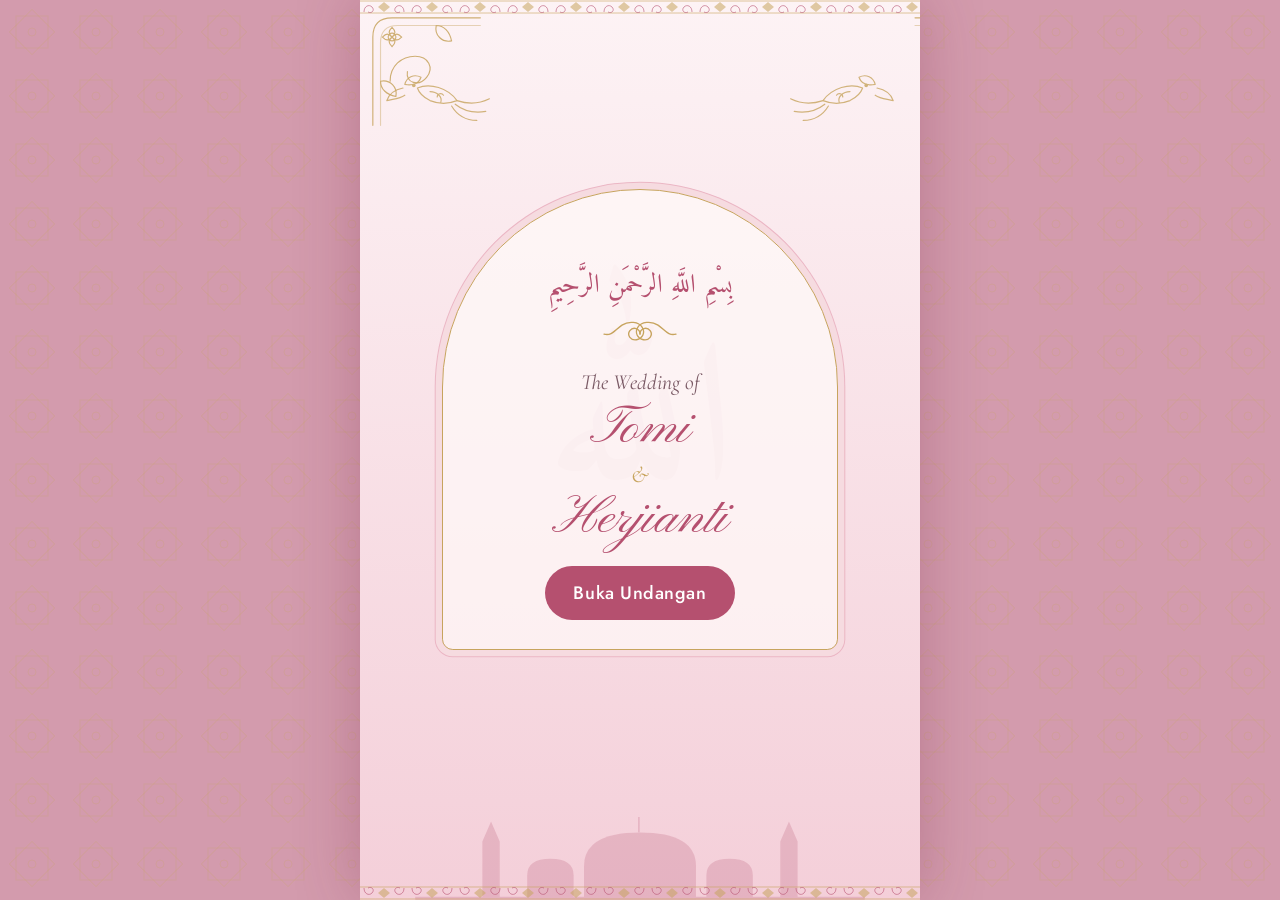
==== index.html @ 1df1507d "first commit" ====
<!DOCTYPE html>
<html lang="id">
<head>
<meta charset="utf-8">
<meta name="viewport" content="width=device-width, initial-scale=1, viewport-fit=cover">
<title>The Wedding of [NAMA PRIA] &amp; [NAMA WANITA]</title>
<meta name="description" content="Undangan pernikahan [NAMA PRIA] &amp; [NAMA WANITA]. Dengan memohon rahmat dan ridho Allah SWT, kami mengundang Anda untuk hadir di hari bahagia kami.">
<meta name="theme-color" content="#F4CFD9">
<meta property="og:title" content="The Wedding of [NAMA PRIA] &amp; [NAMA WANITA]">
<meta property="og:description" content="Kami mengundang Anda untuk hadir di hari bahagia kami.">
<meta property="og:type" content="website">
<link rel="preconnect" href="https://fonts.googleapis.com">
<link rel="preconnect" href="https://fonts.gstatic.com" crossorigin>
<link href="https://fonts.googleapis.com/css2?family=Amiri&family=Cormorant+Garamond:ital,wght@0,500;0,600;1,500&family=Jost:wght@400;500&family=Pinyon+Script&display=swap" rel="stylesheet">
<link rel="stylesheet" href="css/style.css">
</head>
<body>

<!-- Sprite ornamen: arabesque, enggang, daun Kalimantan, masjid, bulan sabit -->
<svg width="0" height="0" style="position:absolute" aria-hidden="true">
  <symbol id="star" viewBox="0 0 60 60"><g fill="none" stroke="currentColor" stroke-width="1"><rect x="10" y="10" width="40" height="40"/><rect x="10" y="10" width="40" height="40" transform="rotate(45 30 30)"/><circle cx="30" cy="30" r="6"/></g></symbol>
  <symbol id="spiral" viewBox="0 0 80 30"><g fill="none" stroke="currentColor" stroke-width="1.2" stroke-linecap="round"><path d="M40 15c0-5 6-7 9-3s-1 9-6 8-8-6-5-11 12-6 18-2 9 10 16 8"/><path d="M40 15c0-5-6-7-9-3s1 9 6 8 8-6 5-11-12-6-18-2-9 10-16 8"/></g></symbol>
  <symbol id="corner" viewBox="0 0 120 120"><g fill="none" stroke="currentColor" stroke-width="1.2" stroke-linecap="round"><path d="M4 116V24Q4 4 24 4H116"/><path d="M12 116V30Q12 12 30 12H116" opacity=".5"/><path d="M22 70c0-16 12-26 26-26s20 12 12 22-22 6-20-6"/><circle cx="24" cy="24" r="4"/><path d="M24 14c4 4 4 6 0 10-4-4-4-6 0-10zM34 24c-4 4-6 4-10 0 4-4 6-4 10 0zM14 24c4-4 6-4 10 0-4 4-6 4-10 0zM24 34c-4-4-4-6 0-10 4 4 4 6 0 10z"/><path d="M70 12c-2 10 6 18 16 16-2-10-8-16-16-16zM12 70c10-2 18 6 16 16-10-2-16-8-16-16z"/></g></symbol>
  <symbol id="bird" viewBox="0 0 120 80"><g fill="none" stroke="currentColor" stroke-width="1.3" stroke-linecap="round" stroke-linejoin="round"><path d="M20 30c-10 2-16 8-18 14 8-2 14-2 20-6"/><path d="M22 26c2-8 10-12 18-8-2 6-8 10-18 8z"/><path d="M36 30c14-6 34 0 44 14-10 4-20 4-30 0-8-4-12-8-14-14z"/><path d="M50 34c8 0 14 6 12 12"/><path d="M80 44c12 4 24 4 36-2M78 48c10 8 22 10 34 8M74 50c6 10 16 16 28 16"/><path d="M58 40c0-4 5-5 7-2"/><circle cx="32" cy="27" r="1.4" fill="currentColor"/></g></symbol>
  <symbol id="vine" viewBox="0 0 60 200"><g fill="none" stroke="currentColor" stroke-width="1.2" stroke-linecap="round"><path d="M30 200C10 160 50 130 30 90S10 30 30 0"/><path d="M24 170c-14-2-18-12-16-20 12 0 18 8 16 20zM36 140c14-2 18-12 16-20-12 0-18 8-16 20zM22 110c-14-2-18-12-16-20 12 0 18 8 16 20zM36 80c14-2 18-12 16-20-12 0-18 8-16 20zM24 50c-12-2-16-10-14-18 10 0 16 8 14 18zM32 20c10-2 12-8 10-14-8 0-12 6-10 14z"/></g></symbol>
  <symbol id="mosque" viewBox="0 0 400 90"><g fill="currentColor"><path d="M150 90V60q0-30 50-30t50 30v30z"/><path d="M199 30V16M60 90V38l7-16 7 16v52zM326 90V38l7-16 7 16v52zM100 90V68q0-14 20-14t20 14v22zM260 90V68q0-14 20-14t20 14v22zM0 88h400v2H0z" stroke="currentColor" stroke-width="1.5"/></g></symbol>
  <symbol id="moon" viewBox="0 0 40 40"><path fill="currentColor" d="M28 6a15 15 0 1 0 6 22A12 12 0 0 1 28 6z"/><path fill="currentColor" d="M31 14l1.3 3 3 .4-2.2 2 .6 3-2.7-1.6-2.7 1.6.6-3-2.2-2 3-.4z"/></symbol>
</svg>

<div class="deck" id="deck">
<div class="track" id="track">

<!-- 1. COVER -->
<section class="slide s-blush" data-deco="cornersTop birds" aria-label="Cover">
  <b class="calli" aria-hidden="true">ﷲ</b>
  <div class="frame arch">
    <p class="arab rv" lang="ar" dir="rtl">بِسْمِ اللَّهِ الرَّحْمَنِ الرَّحِيمِ</p>
    <svg class="orn rv"><use href="#spiral"/></svg>
    <p class="small rv">The Wedding of</p>
    <h1 class="names rv"><span data-bind="groom.nick"></span><em>&amp;</em><span data-bind="bride.nick"></span></h1>
    <p class="guest rv" id="guestBox" hidden>Kepada Yth. <strong id="guest"></strong></p>
    <button class="btn rv" type="button" data-act="next">Buka Undangan</button>
  </div>
  <svg class="d mosque" aria-hidden="true"><use href="#mosque"/></svg>
</section>

<!-- 2. SAMBUTAN -->
<section class="slide s-rose" data-deco="corners moon" aria-label="Sambutan">
  <b class="calli" aria-hidden="true" lang="ar">السلام عليكم</b>
  <p class="arab rv" lang="ar" dir="rtl">اَلسَّلَامُ عَلَيْكُمْ وَرَحْمَةُ اللَّهِ</p>
  <div class="div rv"><svg><use href="#star"/></svg></div>
  <h2 class="h rv">Assalamu’alaikum<br>Warahmatullahi Wabarakatuh</h2>
  <p class="lead rv">Dengan memohon rahmat dan ridho Allah SWT, kami mengundang Anda untuk hadir di hari bahagia kami.</p>
  <svg class="orn rv"><use href="#spiral"/></svg>
</section>

<!-- 3. MEMPELAI -->
<section class="slide s-cream" data-deco="corners vine" aria-label="Mempelai">
  <p class="small rv">Dengan penuh syukur, kami mempersatukan</p>
  <div class="person rv"><h2 class="script" data-bind="groom.full"></h2><p>Putra dari<br><span data-bind="groom.parents"></span></p></div>
  <div class="div rv"><svg><use href="#star"/></svg></div>
  <div class="person rv"><h2 class="script" data-bind="bride.full"></h2><p>Putri dari<br><span data-bind="bride.parents"></span></p></div>
</section>

<!-- 4. AYAT -->
<section class="slide s-blush" data-deco="cornersTop moon" aria-label="Ayat">
  <b class="calli" aria-hidden="true" lang="ar">مَوَدَّةً وَرَحْمَةً</b>
  <div class="frame arch">
    <svg class="orn rv"><use href="#spiral"/></svg>
    <p class="quote rv">Dan di antara tanda-tanda kekuasaan-Nya ialah Dia menciptakan untukmu pasangan hidup dari jenismu sendiri supaya kamu mendapat ketenangan hati dan Dia menjadikan kasih sayang di antara kamu.</p>
    <p class="ref rv">QS. Ar-Rum: 21</p>
  </div>
</section>

<!-- 5 & 6. AKAD, RESEPSI (diisi dari CONFIG) -->
<section class="slide s-cream" id="sAkad" data-deco="corners birds" aria-label="Akad Nikah"></section>
<section class="slide s-dusty" id="sResepsi" data-deco="corners birds" aria-label="Resepsi"></section>

<!-- 7. LOKASI -->
<section class="slide s-cream" id="sLokasi" data-deco="corners vine" aria-label="Lokasi"></section>

<!-- 8. COUNTDOWN -->
<section class="slide s-rose" data-deco="cornersTop moon" aria-label="Hitung mundur">
  <b class="calli" aria-hidden="true" lang="ar">سَكِينَة</b>
  <p class="small rv">Menuju hari bahagia</p>
  <div class="div rv"><svg><use href="#star"/></svg></div>
  <div class="count rv" id="count" role="timer">
    <div><b id="cd-d">0</b><span>Hari</span></div><div><b id="cd-h">0</b><span>Jam</span></div>
    <div><b id="cd-m">0</b><span>Menit</span></div><div><b id="cd-s">0</b><span>Detik</span></div>
  </div>
  <p class="h" id="cdDone" hidden>Hari bahagia telah tiba.</p>
</section>

<!-- 9. KISAH -->
<section class="slide s-blush" data-deco="corners vine" aria-label="Kisah kami">
  <h2 class="h rv">Kisah Kami</h2>
  <ol class="timeline" id="timeline"></ol>
</section>

<!-- 10. PENUTUP -->
<section class="slide s-cream" data-deco="cornersTop moon" aria-label="Penutup">
  <b class="calli" aria-hidden="true" lang="ar">بَارَكَ اللَّه</b>
  <p class="arab rv" lang="ar" dir="rtl">بَارَكَ اللَّهُ لَكُمَا وَجَمَعَ بَيْنَكُمَا فِي خَيْرٍ</p>
  <p class="lead rv">Merupakan suatu kehormatan bagi kami apabila Bapak/Ibu/Saudara/i berkenan hadir dan memberikan doa restu.</p>
  <p class="small rv">Wassalamu’alaikum Warahmatullahi Wabarakatuh</p>
  <h2 class="names rv"><span data-bind="groom.nick"></span><em>&amp;</em><span data-bind="bride.nick"></span></h2>
  <svg class="d mosque" aria-hidden="true"><use href="#mosque"/></svg>
</section>

</div>

<nav class="nav" aria-label="Navigasi undangan">
  <button class="btn ghost" type="button" data-act="prev">↑ Kembali</button>
  <span class="ind" id="ind" aria-live="polite">01 / 10</span>
  <button class="btn" type="button" data-act="next" id="nextBtn">Lanjut ↓</button>
</nav>
<div class="dots" id="dots" aria-hidden="true"></div>
<div class="fx" id="fx" aria-hidden="true"></div>
</div>

<script src="js/script.js"></script>
</body>
</html>
---- css/style.css ----
:root{
  --pink:#EBB6C4;--dusty:#D39BAD;--rose:#B5506F;--blush:#FCEFF2;--cream:#FFFAF8;--gold:#C7A45E;--ink:#4B2B37;--soft:#7A5A65;
  --serif:"Cormorant Garamond",Georgia,serif;--script:"Pinyon Script","Cormorant Garamond",cursive;
  --sans:"Jost",system-ui,-apple-system,sans-serif;--arab:"Amiri","Traditional Arabic",serif;
  --star:url("data:image/svg+xml,%3Csvg xmlns='http://www.w3.org/2000/svg' width='64' height='64' fill='none' stroke='%23C7A45E' stroke-opacity='.24'%3E%3Crect x='16' y='16' width='32' height='32'/%3E%3Crect x='16' y='16' width='32' height='32' transform='rotate(45 32 32)'/%3E%3Ccircle cx='32' cy='32' r='4'/%3E%3C/svg%3E");
  /* pita ukiran Dayak: spiral + belah ketupat */
  --band:url("data:image/svg+xml,%3Csvg xmlns='http://www.w3.org/2000/svg' width='48' height='14' fill='none'%3E%3Cpath d='M0 13h48M0 1h48' stroke='%23C7A45E' stroke-opacity='.6'/%3E%3Cpath d='M4 12c0-6 5-8 8-5s0 7-4 5M44 12c0-6-5-8-8-5s0 7 4 5' stroke='%23B5506F' stroke-opacity='.6'/%3E%3Cpath d='M24 2l6 5-6 5-6-5z' fill='%23C7A45E' fill-opacity='.55'/%3E%3C/svg%3E");
}
*{box-sizing:border-box;margin:0}
html{font-size:clamp(13px,min(2.4vh,4.2vw),18px);-webkit-text-size-adjust:100%}
html,body{height:100%;overflow:hidden;overscroll-behavior:none;touch-action:none}
body{font-family:var(--sans);color:var(--ink);line-height:1.6;background:var(--dusty) var(--star)}
svg{color:var(--gold);fill:none}
:focus-visible{outline:2px solid var(--rose);outline-offset:3px}
button{font:inherit}

.deck{position:relative;height:100vh;height:100dvh;max-width:560px;margin:0 auto;overflow:hidden;box-shadow:0 0 60px rgba(120,40,70,.3)}
.track{transition:transform 1.1s cubic-bezier(.77,0,.18,1);will-change:transform}
.slide{--ink:#4B2B37;--soft:#7A5A65;--nm:#B5506F;--acc:#C7A45E;position:relative;height:100vh;height:100dvh;overflow:hidden;display:flex;flex-direction:column;align-items:center;justify-content:center;text-align:center;padding:2.4rem 1.6rem 5.8rem;color:var(--ink)}
.slide::before,.slide::after{content:"";position:absolute;left:0;right:0;height:14px;background:var(--band) repeat-x;z-index:2}
.slide::before{top:0}.slide::after{bottom:0;transform:scaleY(-1)}
.slide>*{position:relative;z-index:1}
.s-cream{background:radial-gradient(circle at 50% 35%,#fff,var(--cream) 70%) ,var(--star)}
.s-blush{background:linear-gradient(#FDF3F5,#F4CFD9),var(--star)}
.s-dusty{background:linear-gradient(#F6D6DE,#DDA9B9);--soft:#6B4553}
.s-rose{background:linear-gradient(160deg,#C4607F,#93385A);--ink:#FFF3F5;--soft:#F8DAE2;--nm:#FFE6EC;--acc:#EBCB8E;color:#FFF3F5}
.s-dusty,.s-rose{background-blend-mode:normal}
.slide svg{color:var(--acc)}

/* Tipografi */
.small{font-family:var(--serif);font-style:italic;font-size:1.2rem;color:var(--soft)}
.arab{font-family:var(--arab);font-size:1.45rem;line-height:1.9;color:var(--nm)}
.names{font-family:var(--script);font-weight:400;font-size:3rem;line-height:1.1;color:var(--nm)}
.names span,.names em{display:block}
.names em{font-family:var(--serif);font-size:1.3rem;color:var(--acc);margin:.15rem 0}
.h{font-family:var(--serif);font-weight:600;font-size:1.7rem;line-height:1.25;color:var(--nm);margin:.4rem 0}
.lead{font-family:var(--serif);font-size:1.3rem;line-height:1.55;max-width:26ch;margin:.6rem auto}
.script{font-family:var(--script);font-weight:400;font-size:2.4rem;line-height:1.2;color:var(--nm)}
.person p{color:var(--soft);font-size:.95rem}.person span{color:var(--ink);font-weight:500}
.quote{font-family:var(--serif);font-size:1.18rem;line-height:1.6;max-width:24ch;margin:0 auto}
.ref{font-size:.85rem;letter-spacing:.1em;color:var(--nm);margin-top:.7rem}
.guest{font-size:.85rem;color:var(--soft);margin-bottom:.8rem}.guest strong{display:block;font-family:var(--serif);font-size:1.2rem;color:var(--ink)}

/* Ornamen */
.orn{width:5rem;height:1.9rem;margin:.3rem auto}
.div{display:flex;align-items:center;gap:.6rem;width:72%;margin:.7rem auto}
.div::before,.div::after{content:"";flex:1;height:1px;background:linear-gradient(90deg,transparent,var(--acc))}
.div::after{transform:scaleX(-1)}
.div svg{width:1.7rem;height:1.7rem;flex:none}
.calli{position:absolute!important;left:50%;top:48%;translate:-50% -50%;font:400 min(11rem,44vw)/1 var(--arab);white-space:nowrap;color:var(--nm);opacity:.08;pointer-events:none;z-index:0!important}
.d{position:absolute!important;z-index:1;pointer-events:none;opacity:0;transition:opacity 1.6s .4s}
.on .d{opacity:var(--o,.7)}
.cn{width:6.4rem;height:6.4rem;top:14px;--o:.85}
.cn.tl{left:.5rem;transform-origin:0 0}.cn.tr{right:.5rem;scale:-1 1;transform-origin:100% 0}
.cn.bl{left:.5rem;bottom:4.9rem;scale:1 -1;transform-origin:0 100%}.cn.br{right:.5rem;bottom:4.9rem;scale:-1 -1;transform-origin:100% 100%}
.on .cn{animation:sway 9s ease-in-out infinite alternate}
.bird{width:6rem;height:4rem;top:3.4rem;--o:.8}.bird.l{left:1.4rem}.bird.r{right:1.4rem;scale:-1 1}
.on .bird{animation:float 7s ease-in-out infinite alternate}
.vine{width:2.6rem;height:9rem;bottom:5.6rem;--o:.6;transform-origin:50% 100%}.vine.l{left:.4rem}.vine.r{right:.4rem;scale:-1 1}
.on .vine{animation:sway 8s ease-in-out infinite alternate}
.moon{width:2.6rem;height:2.6rem;left:50%;top:1.6rem;margin-left:-1.3rem;--o:.9}
.mosque{left:0;right:0;bottom:0;width:100%;height:5.6rem;--o:.22;color:var(--nm)}
.mosque use{fill:currentColor}
.slide .mosque{color:var(--nm)}
@keyframes sway{to{rotate:2.5deg}}
@keyframes float{to{translate:0 .35rem}}

/* Frame */
.frame{position:relative;width:min(100%,22rem);padding:1.6rem 1.3rem;border:1px solid var(--acc);background:rgba(255,250,248,.72);box-shadow:0 0 0 .35rem rgba(255,250,248,.55),0 0 0 calc(.35rem + 1px) var(--pink)}
.frame.arch{border-radius:11rem 11rem .6rem .6rem;padding-top:4rem}
.frame.dayak{border-radius:.6rem}
.frame.dayak::before,.frame.dayak::after{content:"";position:absolute;left:0;right:0;height:14px;background:var(--band) repeat-x}
.frame.dayak::before{top:-.9rem}.frame.dayak::after{bottom:-.9rem;transform:scaleY(-1)}
.s-dusty .frame{background:rgba(255,250,248,.55)}
.s-rose .frame{background:rgba(255,255,255,.07)}

/* Tombol */
.btn{display:inline-flex;align-items:center;justify-content:center;min-height:3rem;padding:0 1.6rem;border:0;border-radius:999px;background:var(--rose);color:#fff;font:500 1rem var(--sans);letter-spacing:.03em;cursor:pointer;text-decoration:none;transition:background .3s,transform .3s}
.btn:hover{background:#9c3f5b;transform:translateY(-2px)}
.btn.ghost{background:transparent;color:var(--rose);border:1px solid var(--pink)}
.btn.ghost:hover{background:var(--blush);transform:none}
.btn.sm{min-height:2.6rem;padding:0 1.3rem;font-size:.9rem;background:transparent;color:var(--rose);border:1px solid var(--rose)}
.btn.sm:hover{background:var(--rose);color:#fff}
.slide .btn{margin-top:.9rem}

/* Acara */
.ev-title{font-family:var(--script);font-size:2.7rem;line-height:1.1;color:var(--nm);margin:.3rem 0}
.ring{display:grid;place-items:center;width:6.4rem;height:6.4rem;margin:.5rem auto;position:relative}
.ring svg{position:absolute;inset:0;width:100%;height:100%;opacity:.8}
.ring b{font-family:var(--serif);font-size:2.8rem;font-weight:600;color:var(--nm);line-height:1}
.ev-d{font-family:var(--serif);font-size:1.3rem;font-weight:600}
.ev-t{color:var(--soft);font-size:.95rem}
.place{font-family:var(--serif);font-size:1.25rem;font-weight:600}
.addr{color:var(--soft);font-size:.9rem;line-height:1.4}
.loc{width:min(100%,21rem);padding:.9rem 1rem;margin:.4rem 0;border:1px solid var(--pink);border-radius:.4rem 4rem .4rem 4rem;background:rgba(255,250,248,.75)}
.loc h3{font-family:var(--script);font-weight:400;font-size:1.7rem;color:var(--nm);line-height:1.2}
.loc .btn{margin-top:.5rem}

/* Countdown */
.count{display:grid;grid-template-columns:1fr 1fr;gap:.9rem;width:min(100%,17rem)}
.count div{padding:1.1rem .3rem .7rem;border:1px solid var(--acc);border-radius:5rem 5rem .5rem .5rem;background:rgba(255,255,255,.08)}
.count b{display:block;font-family:var(--serif);font-weight:600;font-size:2.5rem;line-height:1;color:var(--nm)}
.count span{font-size:.8rem;color:var(--soft)}

/* Timeline */
.timeline{list-style:none;padding:0;width:min(100%,19rem);text-align:left;position:relative;margin-top:.6rem}
.timeline::before{content:"";position:absolute;left:1rem;top:.5rem;bottom:.5rem;width:1px;background:var(--dusty)}
.timeline li{position:relative;padding:0 0 1.1rem 3.2rem}
.timeline svg{position:absolute;left:0;top:-.2rem;width:2.1rem;height:2.1rem;background:#FAE3E9;border-radius:50%}
.timeline h3{font-family:var(--serif);font-size:1.3rem;color:var(--nm);line-height:1.2}
.timeline .when{font-size:.8rem;color:var(--gold);font-weight:500}
.timeline p{color:var(--soft);font-size:.9rem;line-height:1.45}

/* Navigasi tombol */
.nav{position:absolute;left:.8rem;right:.8rem;bottom:calc(.8rem + env(safe-area-inset-bottom,0px));z-index:20;display:flex;align-items:center;justify-content:space-between;gap:.4rem;padding:.35rem;border-radius:999px;background:rgba(255,250,248,.95);border:1px solid var(--pink);box-shadow:0 6px 24px rgba(120,40,70,.2);transition:opacity .6s,transform .6s}
.nav .btn{min-height:2.9rem;padding:0 1.05rem;font-size:.92rem;margin:0}
.ind{font-family:var(--serif);font-weight:600;font-size:1.1rem;letter-spacing:.06em;color:var(--rose)}
.at0 .nav,.at0 .dots{opacity:0;pointer-events:none;transform:translateY(120%)}
.dots{position:absolute;right:.4rem;top:50%;translate:0 -50%;z-index:15;display:flex;flex-direction:column;gap:.45rem;transition:opacity .6s}
.dots i{width:5px;height:5px;border-radius:5px;background:var(--pink);opacity:.8;transition:height .4s,background .4s}
.dots i.on{height:15px;background:var(--gold)}

/* Partikel */
.fx{position:absolute;inset:0;z-index:10;pointer-events:none;overflow:hidden}
.fx i{position:absolute;bottom:-5%;background:var(--gold);opacity:0;clip-path:polygon(50% 0,100% 50%,50% 100%,0 50%);animation:rise linear infinite}
.fx i:nth-child(3n){background:var(--dusty)}
@keyframes rise{0%{opacity:0;transform:translate(0,0) rotate(0)}12%{opacity:.75}88%{opacity:.6}100%{opacity:0;transform:translate(1.4rem,-110vh) rotate(180deg)}}

/* Reveal teks bertahap (per slide aktif) */
.rv{opacity:0;transform:translateY(16px);transition:opacity .9s ease,transform .9s ease;transition-delay:0s}
.on .rv{opacity:1;transform:none;transition-delay:calc(.55s + var(--i,0)*.13s)}

@media(max-height:560px){.frame.arch{padding-top:3rem}.names{font-size:2.5rem}.cn{width:4.6rem;height:4.6rem}.vine{display:none}}
@media(prefers-reduced-motion:reduce){
  .fx{display:none}*{animation:none!important;transition-duration:.01ms!important}
  .rv,.d{opacity:1;transform:none}
}
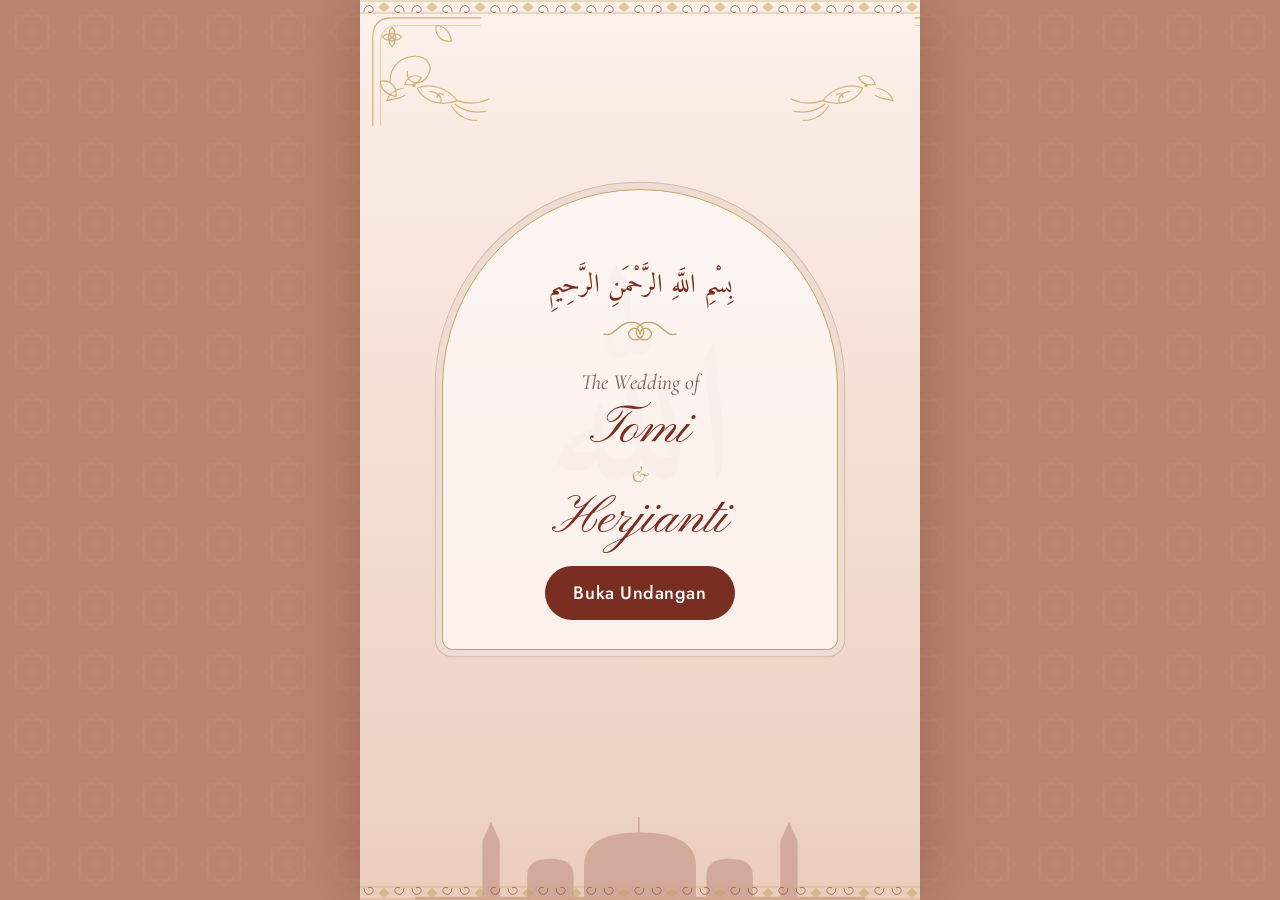
==== commit cdf6cf75: "color" ====
--- a/index.html
+++ b/index.html
@@ -1,123 +1,203 @@
 <!DOCTYPE html>
 <html lang="id">
+
 <head>
-<meta charset="utf-8">
-<meta name="viewport" content="width=device-width, initial-scale=1, viewport-fit=cover">
-<title>The Wedding of [NAMA PRIA] &amp; [NAMA WANITA]</title>
-<meta name="description" content="Undangan pernikahan [NAMA PRIA] &amp; [NAMA WANITA]. Dengan memohon rahmat dan ridho Allah SWT, kami mengundang Anda untuk hadir di hari bahagia kami.">
-<meta name="theme-color" content="#F4CFD9">
-<meta property="og:title" content="The Wedding of [NAMA PRIA] &amp; [NAMA WANITA]">
-<meta property="og:description" content="Kami mengundang Anda untuk hadir di hari bahagia kami.">
-<meta property="og:type" content="website">
-<link rel="preconnect" href="https://fonts.googleapis.com">
-<link rel="preconnect" href="https://fonts.gstatic.com" crossorigin>
-<link href="https://fonts.googleapis.com/css2?family=Amiri&family=Cormorant+Garamond:ital,wght@0,500;0,600;1,500&family=Jost:wght@400;500&family=Pinyon+Script&display=swap" rel="stylesheet">
-<link rel="stylesheet" href="css/style.css">
+  <meta charset="utf-8">
+  <meta name="viewport" content="width=device-width, initial-scale=1, viewport-fit=cover">
+  <title>The Wedding of tomi &amp; jihan</title>
+  <meta name="description"
+    content="Undangan pernikahan tomi &amp; jihan. Dengan memohon rahmat dan ridho Allah SWT, kami mengundang Anda untuk hadir di hari bahagia kami.">
+  <meta name="theme-color" content="#F4CFD9">
+  <meta property="og:title" content="The Wedding of tomi &amp; jihan">
+  <meta property="og:description" content="Kami mengundang Anda untuk hadir di hari bahagia kami.">
+  <meta property="og:type" content="website">
+  <link rel="preconnect" href="https://fonts.googleapis.com">
+  <link rel="preconnect" href="https://fonts.gstatic.com" crossorigin>
+  <link
+    href="https://fonts.googleapis.com/css2?family=Amiri&family=Cormorant+Garamond:ital,wght@0,500;0,600;1,500&family=Jost:wght@400;500&family=Pinyon+Script&display=swap"
+    rel="stylesheet">
+  <link rel="stylesheet" href="css/style.css">
 </head>
+
 <body>
 
-<!-- Sprite ornamen: arabesque, enggang, daun Kalimantan, masjid, bulan sabit -->
-<svg width="0" height="0" style="position:absolute" aria-hidden="true">
-  <symbol id="star" viewBox="0 0 60 60"><g fill="none" stroke="currentColor" stroke-width="1"><rect x="10" y="10" width="40" height="40"/><rect x="10" y="10" width="40" height="40" transform="rotate(45 30 30)"/><circle cx="30" cy="30" r="6"/></g></symbol>
-  <symbol id="spiral" viewBox="0 0 80 30"><g fill="none" stroke="currentColor" stroke-width="1.2" stroke-linecap="round"><path d="M40 15c0-5 6-7 9-3s-1 9-6 8-8-6-5-11 12-6 18-2 9 10 16 8"/><path d="M40 15c0-5-6-7-9-3s1 9 6 8 8-6 5-11-12-6-18-2-9 10-16 8"/></g></symbol>
-  <symbol id="corner" viewBox="0 0 120 120"><g fill="none" stroke="currentColor" stroke-width="1.2" stroke-linecap="round"><path d="M4 116V24Q4 4 24 4H116"/><path d="M12 116V30Q12 12 30 12H116" opacity=".5"/><path d="M22 70c0-16 12-26 26-26s20 12 12 22-22 6-20-6"/><circle cx="24" cy="24" r="4"/><path d="M24 14c4 4 4 6 0 10-4-4-4-6 0-10zM34 24c-4 4-6 4-10 0 4-4 6-4 10 0zM14 24c4-4 6-4 10 0-4 4-6 4-10 0zM24 34c-4-4-4-6 0-10 4 4 4 6 0 10z"/><path d="M70 12c-2 10 6 18 16 16-2-10-8-16-16-16zM12 70c10-2 18 6 16 16-10-2-16-8-16-16z"/></g></symbol>
-  <symbol id="bird" viewBox="0 0 120 80"><g fill="none" stroke="currentColor" stroke-width="1.3" stroke-linecap="round" stroke-linejoin="round"><path d="M20 30c-10 2-16 8-18 14 8-2 14-2 20-6"/><path d="M22 26c2-8 10-12 18-8-2 6-8 10-18 8z"/><path d="M36 30c14-6 34 0 44 14-10 4-20 4-30 0-8-4-12-8-14-14z"/><path d="M50 34c8 0 14 6 12 12"/><path d="M80 44c12 4 24 4 36-2M78 48c10 8 22 10 34 8M74 50c6 10 16 16 28 16"/><path d="M58 40c0-4 5-5 7-2"/><circle cx="32" cy="27" r="1.4" fill="currentColor"/></g></symbol>
-  <symbol id="vine" viewBox="0 0 60 200"><g fill="none" stroke="currentColor" stroke-width="1.2" stroke-linecap="round"><path d="M30 200C10 160 50 130 30 90S10 30 30 0"/><path d="M24 170c-14-2-18-12-16-20 12 0 18 8 16 20zM36 140c14-2 18-12 16-20-12 0-18 8-16 20zM22 110c-14-2-18-12-16-20 12 0 18 8 16 20zM36 80c14-2 18-12 16-20-12 0-18 8-16 20zM24 50c-12-2-16-10-14-18 10 0 16 8 14 18zM32 20c10-2 12-8 10-14-8 0-12 6-10 14z"/></g></symbol>
-  <symbol id="mosque" viewBox="0 0 400 90"><g fill="currentColor"><path d="M150 90V60q0-30 50-30t50 30v30z"/><path d="M199 30V16M60 90V38l7-16 7 16v52zM326 90V38l7-16 7 16v52zM100 90V68q0-14 20-14t20 14v22zM260 90V68q0-14 20-14t20 14v22zM0 88h400v2H0z" stroke="currentColor" stroke-width="1.5"/></g></symbol>
-  <symbol id="moon" viewBox="0 0 40 40"><path fill="currentColor" d="M28 6a15 15 0 1 0 6 22A12 12 0 0 1 28 6z"/><path fill="currentColor" d="M31 14l1.3 3 3 .4-2.2 2 .6 3-2.7-1.6-2.7 1.6.6-3-2.2-2 3-.4z"/></symbol>
-</svg>
-
-<div class="deck" id="deck">
-<div class="track" id="track">
-
-<!-- 1. COVER -->
-<section class="slide s-blush" data-deco="cornersTop birds" aria-label="Cover">
-  <b class="calli" aria-hidden="true">ﷲ</b>
-  <div class="frame arch">
-    <p class="arab rv" lang="ar" dir="rtl">بِسْمِ اللَّهِ الرَّحْمَنِ الرَّحِيمِ</p>
-    <svg class="orn rv"><use href="#spiral"/></svg>
-    <p class="small rv">The Wedding of</p>
-    <h1 class="names rv"><span data-bind="groom.nick"></span><em>&amp;</em><span data-bind="bride.nick"></span></h1>
-    <p class="guest rv" id="guestBox" hidden>Kepada Yth. <strong id="guest"></strong></p>
-    <button class="btn rv" type="button" data-act="next">Buka Undangan</button>
+  <svg width="0" height="0" style="position:absolute" aria-hidden="true">
+    <symbol id="star" viewBox="0 0 60 60">
+      <g fill="none" stroke="currentColor" stroke-width="1">
+        <rect x="10" y="10" width="40" height="40" />
+        <rect x="10" y="10" width="40" height="40" transform="rotate(45 30 30)" />
+        <circle cx="30" cy="30" r="6" />
+      </g>
+    </symbol>
+    <symbol id="spiral" viewBox="0 0 80 30">
+      <g fill="none" stroke="currentColor" stroke-width="1.2" stroke-linecap="round">
+        <path d="M40 15c0-5 6-7 9-3s-1 9-6 8-8-6-5-11 12-6 18-2 9 10 16 8" />
+        <path d="M40 15c0-5-6-7-9-3s1 9 6 8 8-6 5-11-12-6-18-2-9 10-16 8" />
+      </g>
+    </symbol>
+    <symbol id="corner" viewBox="0 0 120 120">
+      <g fill="none" stroke="currentColor" stroke-width="1.2" stroke-linecap="round">
+        <path d="M4 116V24Q4 4 24 4H116" />
+        <path d="M12 116V30Q12 12 30 12H116" opacity=".5" />
+        <path d="M22 70c0-16 12-26 26-26s20 12 12 22-22 6-20-6" />
+        <circle cx="24" cy="24" r="4" />
+        <path
+          d="M24 14c4 4 4 6 0 10-4-4-4-6 0-10zM34 24c-4 4-6 4-10 0 4-4 6-4 10 0zM14 24c4-4 6-4 10 0-4 4-6 4-10 0zM24 34c-4-4-4-6 0-10 4 4 4 6 0 10z" />
+        <path d="M70 12c-2 10 6 18 16 16-2-10-8-16-16-16zM12 70c10-2 18 6 16 16-10-2-16-8-16-16z" />
+      </g>
+    </symbol>
+    <symbol id="bird" viewBox="0 0 120 80">
+      <g fill="none" stroke="currentColor" stroke-width="1.3" stroke-linecap="round" stroke-linejoin="round">
+        <path d="M20 30c-10 2-16 8-18 14 8-2 14-2 20-6" />
+        <path d="M22 26c2-8 10-12 18-8-2 6-8 10-18 8z" />
+        <path d="M36 30c14-6 34 0 44 14-10 4-20 4-30 0-8-4-12-8-14-14z" />
+        <path d="M50 34c8 0 14 6 12 12" />
+        <path d="M80 44c12 4 24 4 36-2M78 48c10 8 22 10 34 8M74 50c6 10 16 16 28 16" />
+        <path d="M58 40c0-4 5-5 7-2" />
+        <circle cx="32" cy="27" r="1.4" fill="currentColor" />
+      </g>
+    </symbol>
+    <symbol id="vine" viewBox="0 0 60 200">
+      <g fill="none" stroke="currentColor" stroke-width="1.2" stroke-linecap="round">
+        <path d="M30 200C10 160 50 130 30 90S10 30 30 0" />
+        <path
+          d="M24 170c-14-2-18-12-16-20 12 0 18 8 16 20zM36 140c14-2 18-12 16-20-12 0-18 8-16 20zM22 110c-14-2-18-12-16-20 12 0 18 8 16 20zM36 80c14-2 18-12 16-20-12 0-18 8-16 20zM24 50c-12-2-16-10-14-18 10 0 16 8 14 18zM32 20c10-2 12-8 10-14-8 0-12 6-10 14z" />
+      </g>
+    </symbol>
+    <symbol id="mosque" viewBox="0 0 400 90">
+      <g fill="currentColor">
+        <path d="M150 90V60q0-30 50-30t50 30v30z" />
+        <path
+          d="M199 30V16M60 90V38l7-16 7 16v52zM326 90V38l7-16 7 16v52zM100 90V68q0-14 20-14t20 14v22zM260 90V68q0-14 20-14t20 14v22zM0 88h400v2H0z"
+          stroke="currentColor" stroke-width="1.5" />
+      </g>
+    </symbol>
+    <symbol id="moon" viewBox="0 0 40 40">
+      <path fill="currentColor" d="M28 6a15 15 0 1 0 6 22A12 12 0 0 1 28 6z" />
+      <path fill="currentColor" d="M31 14l1.3 3 3 .4-2.2 2 .6 3-2.7-1.6-2.7 1.6.6-3-2.2-2 3-.4z" />
+    </symbol>
+  </svg>
+
+  <div class="deck" id="deck">
+    <div class="track" id="track">
+
+      <!-- 1. COVER -->
+      <section class="slide s-blush" data-deco="cornersTop birds" aria-label="Cover">
+        <b class="calli" aria-hidden="true">ﷲ</b>
+        <div class="frame arch">
+          <p class="arab rv" lang="ar" dir="rtl">بِسْمِ اللَّهِ الرَّحْمَنِ الرَّحِيمِ</p>
+          <svg class="orn rv">
+            <use href="#spiral" />
+          </svg>
+          <p class="small rv">The Wedding of</p>
+          <h1 class="names rv"><span data-bind="groom.nick"></span><em>&amp;</em><span data-bind="bride.nick"></span>
+          </h1>
+          <p class="guest rv" id="guestBox" hidden>Kepada Yth. <strong id="guest"></strong></p>
+          <button class="btn rv" type="button" data-act="next">Buka Undangan</button>
+        </div>
+        <svg class="d mosque" aria-hidden="true">
+          <use href="#mosque" />
+        </svg>
+      </section>
+
+      <!-- 2. SAMBUTAN -->
+      <section class="slide s-rose" data-deco="corners moon" aria-label="Sambutan">
+        <b class="calli" aria-hidden="true" lang="ar">السلام عليكم</b>
+        <p class="arab rv" lang="ar" dir="rtl">اَلسَّلَامُ عَلَيْكُمْ وَرَحْمَةُ اللَّهِ</p>
+        <div class="div rv"><svg>
+            <use href="#star" />
+          </svg></div>
+        <h2 class="h rv">Assalamu’alaikum<br>Warahmatullahi Wabarakatuh</h2>
+        <p class="lead rv">Dengan memohon rahmat dan ridho Allah SWT, kami mengundang Anda untuk hadir di hari bahagia
+          kami.</p>
+        <svg class="orn rv">
+          <use href="#spiral" />
+        </svg>
+      </section>
+
+      <!-- 3. MEMPELAI -->
+      <section class="slide s-cream" data-deco="corners vine" aria-label="Mempelai">
+        <p class="small rv">Dengan penuh syukur, kami mempersatukan</p>
+        <div class="person rv">
+          <h2 class="script" data-bind="groom.full"></h2>
+          <p>Putra dari<br><span data-bind="groom.parents"></span></p>
+        </div>
+        <div class="div rv"><svg>
+            <use href="#star" />
+          </svg></div>
+        <div class="person rv">
+          <h2 class="script" data-bind="bride.full"></h2>
+          <p>Putri dari<br><span data-bind="bride.parents"></span></p>
+        </div>
+      </section>
+
+      <!-- 4. AYAT -->
+      <section class="slide s-blush" data-deco="cornersTop moon" aria-label="Ayat">
+        <b class="calli" aria-hidden="true" lang="ar">مَوَدَّةً وَرَحْمَةً</b>
+        <div class="frame arch">
+          <svg class="orn rv">
+            <use href="#spiral" />
+          </svg>
+          <p class="quote rv">Dan di antara tanda-tanda kekuasaan-Nya ialah Dia menciptakan untukmu pasangan hidup dari
+            jenismu sendiri supaya kamu mendapat ketenangan hati dan Dia menjadikan kasih sayang di antara kamu.</p>
+          <p class="ref rv">QS. Ar-Rum: 21</p>
+        </div>
+      </section>
+
+      <!-- 5 & 6. AKAD, RESEPSI (diisi dari CONFIG) -->
+      <section class="slide s-cream" id="sAkad" data-deco="corners birds" aria-label="Akad Nikah"></section>
+      <section class="slide s-dusty" id="sResepsi" data-deco="corners birds" aria-label="Resepsi"></section>
+
+      <!-- 7. LOKASI -->
+      <section class="slide s-cream" id="sLokasi" data-deco="corners vine" aria-label="Lokasi"></section>
+
+      <!-- 8. COUNTDOWN -->
+      <section class="slide s-rose" data-deco="cornersTop moon" aria-label="Hitung mundur">
+        <b class="calli" aria-hidden="true" lang="ar">سَكِينَة</b>
+        <p class="small rv">Menuju hari bahagia</p>
+        <div class="div rv"><svg>
+            <use href="#star" />
+          </svg></div>
+        <div class="count rv" id="count" role="timer">
+          <div><b id="cd-d">0</b><span>Hari</span></div>
+          <div><b id="cd-h">0</b><span>Jam</span></div>
+          <div><b id="cd-m">0</b><span>Menit</span></div>
+          <div><b id="cd-s">0</b><span>Detik</span></div>
+        </div>
+        <p class="h" id="cdDone" hidden>Hari bahagia telah tiba.</p>
+      </section>
+
+      <!-- 9. KISAH -->
+      <section class="slide s-blush" data-deco="corners vine" aria-label="Kisah kami">
+        <h2 class="h rv">Kisah Kami</h2>
+        <ol class="timeline" id="timeline"></ol>
+      </section>
+
+      <!-- 10. PENUTUP -->
+      <section class="slide s-cream" data-deco="cornersTop moon" aria-label="Penutup">
+        <b class="calli" aria-hidden="true" lang="ar">بَارَكَ اللَّه</b>
+        <p class="arab rv" lang="ar" dir="rtl">بَارَكَ اللَّهُ لَكُمَا وَجَمَعَ بَيْنَكُمَا فِي خَيْرٍ</p>
+        <p class="lead rv">Merupakan suatu kehormatan bagi kami apabila Bapak/Ibu/Saudara/i berkenan hadir dan
+          memberikan doa restu.</p>
+        <p class="small rv">Wassalamu’alaikum Warahmatullahi Wabarakatuh</p>
+        <h2 class="names rv"><span data-bind="groom.nick"></span><em>&amp;</em><span data-bind="bride.nick"></span></h2>
+        <svg class="d mosque" aria-hidden="true">
+          <use href="#mosque" />
+        </svg>
+      </section>
+
+    </div>
+
+    <nav class="nav" aria-label="Navigasi undangan">
+      <button class="btn ghost" type="button" data-act="prev">↑ Kembali</button>
+      <span class="ind" id="ind" aria-live="polite">01 / 10</span>
+      <button class="btn" type="button" data-act="next" id="nextBtn">Lanjut ↓</button>
+    </nav>
+    <div class="dots" id="dots" aria-hidden="true"></div>
+    <div class="fx" id="fx" aria-hidden="true"></div>
   </div>
-  <svg class="d mosque" aria-hidden="true"><use href="#mosque"/></svg>
-</section>
-
-<!-- 2. SAMBUTAN -->
-<section class="slide s-rose" data-deco="corners moon" aria-label="Sambutan">
-  <b class="calli" aria-hidden="true" lang="ar">السلام عليكم</b>
-  <p class="arab rv" lang="ar" dir="rtl">اَلسَّلَامُ عَلَيْكُمْ وَرَحْمَةُ اللَّهِ</p>
-  <div class="div rv"><svg><use href="#star"/></svg></div>
-  <h2 class="h rv">Assalamu’alaikum<br>Warahmatullahi Wabarakatuh</h2>
-  <p class="lead rv">Dengan memohon rahmat dan ridho Allah SWT, kami mengundang Anda untuk hadir di hari bahagia kami.</p>
-  <svg class="orn rv"><use href="#spiral"/></svg>
-</section>
-
-<!-- 3. MEMPELAI -->
-<section class="slide s-cream" data-deco="corners vine" aria-label="Mempelai">
-  <p class="small rv">Dengan penuh syukur, kami mempersatukan</p>
-  <div class="person rv"><h2 class="script" data-bind="groom.full"></h2><p>Putra dari<br><span data-bind="groom.parents"></span></p></div>
-  <div class="div rv"><svg><use href="#star"/></svg></div>
-  <div class="person rv"><h2 class="script" data-bind="bride.full"></h2><p>Putri dari<br><span data-bind="bride.parents"></span></p></div>
-</section>
-
-<!-- 4. AYAT -->
-<section class="slide s-blush" data-deco="cornersTop moon" aria-label="Ayat">
-  <b class="calli" aria-hidden="true" lang="ar">مَوَدَّةً وَرَحْمَةً</b>
-  <div class="frame arch">
-    <svg class="orn rv"><use href="#spiral"/></svg>
-    <p class="quote rv">Dan di antara tanda-tanda kekuasaan-Nya ialah Dia menciptakan untukmu pasangan hidup dari jenismu sendiri supaya kamu mendapat ketenangan hati dan Dia menjadikan kasih sayang di antara kamu.</p>
-    <p class="ref rv">QS. Ar-Rum: 21</p>
-  </div>
-</section>
-
-<!-- 5 & 6. AKAD, RESEPSI (diisi dari CONFIG) -->
-<section class="slide s-cream" id="sAkad" data-deco="corners birds" aria-label="Akad Nikah"></section>
-<section class="slide s-dusty" id="sResepsi" data-deco="corners birds" aria-label="Resepsi"></section>
-
-<!-- 7. LOKASI -->
-<section class="slide s-cream" id="sLokasi" data-deco="corners vine" aria-label="Lokasi"></section>
-
-<!-- 8. COUNTDOWN -->
-<section class="slide s-rose" data-deco="cornersTop moon" aria-label="Hitung mundur">
-  <b class="calli" aria-hidden="true" lang="ar">سَكِينَة</b>
-  <p class="small rv">Menuju hari bahagia</p>
-  <div class="div rv"><svg><use href="#star"/></svg></div>
-  <div class="count rv" id="count" role="timer">
-    <div><b id="cd-d">0</b><span>Hari</span></div><div><b id="cd-h">0</b><span>Jam</span></div>
-    <div><b id="cd-m">0</b><span>Menit</span></div><div><b id="cd-s">0</b><span>Detik</span></div>
-  </div>
-  <p class="h" id="cdDone" hidden>Hari bahagia telah tiba.</p>
-</section>
-
-<!-- 9. KISAH -->
-<section class="slide s-blush" data-deco="corners vine" aria-label="Kisah kami">
-  <h2 class="h rv">Kisah Kami</h2>
-  <ol class="timeline" id="timeline"></ol>
-</section>
-
-<!-- 10. PENUTUP -->
-<section class="slide s-cream" data-deco="cornersTop moon" aria-label="Penutup">
-  <b class="calli" aria-hidden="true" lang="ar">بَارَكَ اللَّه</b>
-  <p class="arab rv" lang="ar" dir="rtl">بَارَكَ اللَّهُ لَكُمَا وَجَمَعَ بَيْنَكُمَا فِي خَيْرٍ</p>
-  <p class="lead rv">Merupakan suatu kehormatan bagi kami apabila Bapak/Ibu/Saudara/i berkenan hadir dan memberikan doa restu.</p>
-  <p class="small rv">Wassalamu’alaikum Warahmatullahi Wabarakatuh</p>
-  <h2 class="names rv"><span data-bind="groom.nick"></span><em>&amp;</em><span data-bind="bride.nick"></span></h2>
-  <svg class="d mosque" aria-hidden="true"><use href="#mosque"/></svg>
-</section>
-
-</div>
-
-<nav class="nav" aria-label="Navigasi undangan">
-  <button class="btn ghost" type="button" data-act="prev">↑ Kembali</button>
-  <span class="ind" id="ind" aria-live="polite">01 / 10</span>
-  <button class="btn" type="button" data-act="next" id="nextBtn">Lanjut ↓</button>
-</nav>
-<div class="dots" id="dots" aria-hidden="true"></div>
-<div class="fx" id="fx" aria-hidden="true"></div>
-</div>
-
-<script src="js/script.js"></script>
+  <audio id="bgm" src="assets/1.mp3" loop preload="auto"></audio>
+  <script src="js/script.js"></script>
 </body>
-</html>
+
+</html>
--- a/css/style.css
+++ b/css/style.css
@@ -1,10 +1,10 @@
 :root{
-  --pink:#EBB6C4;--dusty:#D39BAD;--rose:#B5506F;--blush:#FCEFF2;--cream:#FFFAF8;--gold:#C7A45E;--ink:#4B2B37;--soft:#7A5A65;
+  --pink:#D9B8A6;--dusty:#B98570;--rose:#7A2E22;--blush:#F8EDE6;--cream:#FFFAF8;--gold:#C7A45E;--ink:#3B1E17;--soft:#7A5A50;
   --serif:"Cormorant Garamond",Georgia,serif;--script:"Pinyon Script","Cormorant Garamond",cursive;
   --sans:"Jost",system-ui,-apple-system,sans-serif;--arab:"Amiri","Traditional Arabic",serif;
   --star:url("data:image/svg+xml,%3Csvg xmlns='http://www.w3.org/2000/svg' width='64' height='64' fill='none' stroke='%23C7A45E' stroke-opacity='.24'%3E%3Crect x='16' y='16' width='32' height='32'/%3E%3Crect x='16' y='16' width='32' height='32' transform='rotate(45 32 32)'/%3E%3Ccircle cx='32' cy='32' r='4'/%3E%3C/svg%3E");
   /* pita ukiran Dayak: spiral + belah ketupat */
-  --band:url("data:image/svg+xml,%3Csvg xmlns='http://www.w3.org/2000/svg' width='48' height='14' fill='none'%3E%3Cpath d='M0 13h48M0 1h48' stroke='%23C7A45E' stroke-opacity='.6'/%3E%3Cpath d='M4 12c0-6 5-8 8-5s0 7-4 5M44 12c0-6-5-8-8-5s0 7 4 5' stroke='%23B5506F' stroke-opacity='.6'/%3E%3Cpath d='M24 2l6 5-6 5-6-5z' fill='%23C7A45E' fill-opacity='.55'/%3E%3C/svg%3E");
+  --band:url("data:image/svg+xml,%3Csvg xmlns='http://www.w3.org/2000/svg' width='48' height='14' fill='none'%3E%3Cpath d='M0 13h48M0 1h48' stroke='%23C7A45E' stroke-opacity='.6'/%3E%3Cpath d='M4 12c0-6 5-8 8-5s0 7-4 5M44 12c0-6-5-8-8-5s0 7 4 5' stroke='%237A2E22' stroke-opacity='.6'/%3E%3Cpath d='M24 2l6 5-6 5-6-5z' fill='%23C7A45E' fill-opacity='.55'/%3E%3C/svg%3E");
 }
 *{box-sizing:border-box;margin:0}
 html{font-size:clamp(13px,min(2.4vh,4.2vw),18px);-webkit-text-size-adjust:100%}
@@ -14,16 +14,16 @@
 :focus-visible{outline:2px solid var(--rose);outline-offset:3px}
 button{font:inherit}
 
-.deck{position:relative;height:100vh;height:100dvh;max-width:560px;margin:0 auto;overflow:hidden;box-shadow:0 0 60px rgba(120,40,70,.3)}
+.deck{position:relative;height:100vh;height:100dvh;max-width:560px;margin:0 auto;overflow:hidden;box-shadow:0 0 60px rgba(90,30,20,.3)}
 .track{transition:transform 1.1s cubic-bezier(.77,0,.18,1);will-change:transform}
-.slide{--ink:#4B2B37;--soft:#7A5A65;--nm:#B5506F;--acc:#C7A45E;position:relative;height:100vh;height:100dvh;overflow:hidden;display:flex;flex-direction:column;align-items:center;justify-content:center;text-align:center;padding:2.4rem 1.6rem 5.8rem;color:var(--ink)}
+.slide{--ink:#3B1E17;--soft:#7A5A50;--nm:#7A2E22;--acc:#C7A45E;position:relative;height:100vh;height:100dvh;overflow:hidden;display:flex;flex-direction:column;align-items:center;justify-content:center;text-align:center;padding:2.4rem 1.6rem 5.8rem;color:var(--ink)}
 .slide::before,.slide::after{content:"";position:absolute;left:0;right:0;height:14px;background:var(--band) repeat-x;z-index:2}
 .slide::before{top:0}.slide::after{bottom:0;transform:scaleY(-1)}
 .slide>*{position:relative;z-index:1}
 .s-cream{background:radial-gradient(circle at 50% 35%,#fff,var(--cream) 70%) ,var(--star)}
-.s-blush{background:linear-gradient(#FDF3F5,#F4CFD9),var(--star)}
-.s-dusty{background:linear-gradient(#F6D6DE,#DDA9B9);--soft:#6B4553}
-.s-rose{background:linear-gradient(160deg,#C4607F,#93385A);--ink:#FFF3F5;--soft:#F8DAE2;--nm:#FFE6EC;--acc:#EBCB8E;color:#FFF3F5}
+.s-blush{background:linear-gradient(#FBF1EB,#EBCDBD),var(--star)}
+.s-dusty{background:linear-gradient(#EFD3C4,#C99783);--soft:#5E3B30}
+.s-rose{background:linear-gradient(160deg,#8A3324,#4E1A13);--ink:#FFF3EC;--soft:#F0D6C8;--nm:#FFE9DC;--acc:#E3C27E;color:#FFF3EC}
 .s-dusty,.s-rose{background-blend-mode:normal}
 .slide svg{color:var(--acc)}
 
@@ -76,7 +76,7 @@
 
 /* Tombol */
 .btn{display:inline-flex;align-items:center;justify-content:center;min-height:3rem;padding:0 1.6rem;border:0;border-radius:999px;background:var(--rose);color:#fff;font:500 1rem var(--sans);letter-spacing:.03em;cursor:pointer;text-decoration:none;transition:background .3s,transform .3s}
-.btn:hover{background:#9c3f5b;transform:translateY(-2px)}
+.btn:hover{background:#5E2119;transform:translateY(-2px)}
 .btn.ghost{background:transparent;color:var(--rose);border:1px solid var(--pink)}
 .btn.ghost:hover{background:var(--blush);transform:none}
 .btn.sm{min-height:2.6rem;padding:0 1.3rem;font-size:.9rem;background:transparent;color:var(--rose);border:1px solid var(--rose)}
@@ -106,13 +106,13 @@
 .timeline{list-style:none;padding:0;width:min(100%,19rem);text-align:left;position:relative;margin-top:.6rem}
 .timeline::before{content:"";position:absolute;left:1rem;top:.5rem;bottom:.5rem;width:1px;background:var(--dusty)}
 .timeline li{position:relative;padding:0 0 1.1rem 3.2rem}
-.timeline svg{position:absolute;left:0;top:-.2rem;width:2.1rem;height:2.1rem;background:#FAE3E9;border-radius:50%}
+.timeline svg{position:absolute;left:0;top:-.2rem;width:2.1rem;height:2.1rem;background:#F6E2D8;border-radius:50%}
 .timeline h3{font-family:var(--serif);font-size:1.3rem;color:var(--nm);line-height:1.2}
 .timeline .when{font-size:.8rem;color:var(--gold);font-weight:500}
 .timeline p{color:var(--soft);font-size:.9rem;line-height:1.45}
 
 /* Navigasi tombol */
-.nav{position:absolute;left:.8rem;right:.8rem;bottom:calc(.8rem + env(safe-area-inset-bottom,0px));z-index:20;display:flex;align-items:center;justify-content:space-between;gap:.4rem;padding:.35rem;border-radius:999px;background:rgba(255,250,248,.95);border:1px solid var(--pink);box-shadow:0 6px 24px rgba(120,40,70,.2);transition:opacity .6s,transform .6s}
+.nav{position:absolute;left:.8rem;right:.8rem;bottom:calc(.8rem + env(safe-area-inset-bottom,0px));z-index:20;display:flex;align-items:center;justify-content:space-between;gap:.4rem;padding:.35rem;border-radius:999px;background:rgba(255,250,248,.95);border:1px solid var(--pink);box-shadow:0 6px 24px rgba(90,30,20,.2);transition:opacity .6s,transform .6s}
 .nav .btn{min-height:2.9rem;padding:0 1.05rem;font-size:.92rem;margin:0}
 .ind{font-family:var(--serif);font-weight:600;font-size:1.1rem;letter-spacing:.06em;color:var(--rose)}
 .at0 .nav,.at0 .dots{opacity:0;pointer-events:none;transform:translateY(120%)}
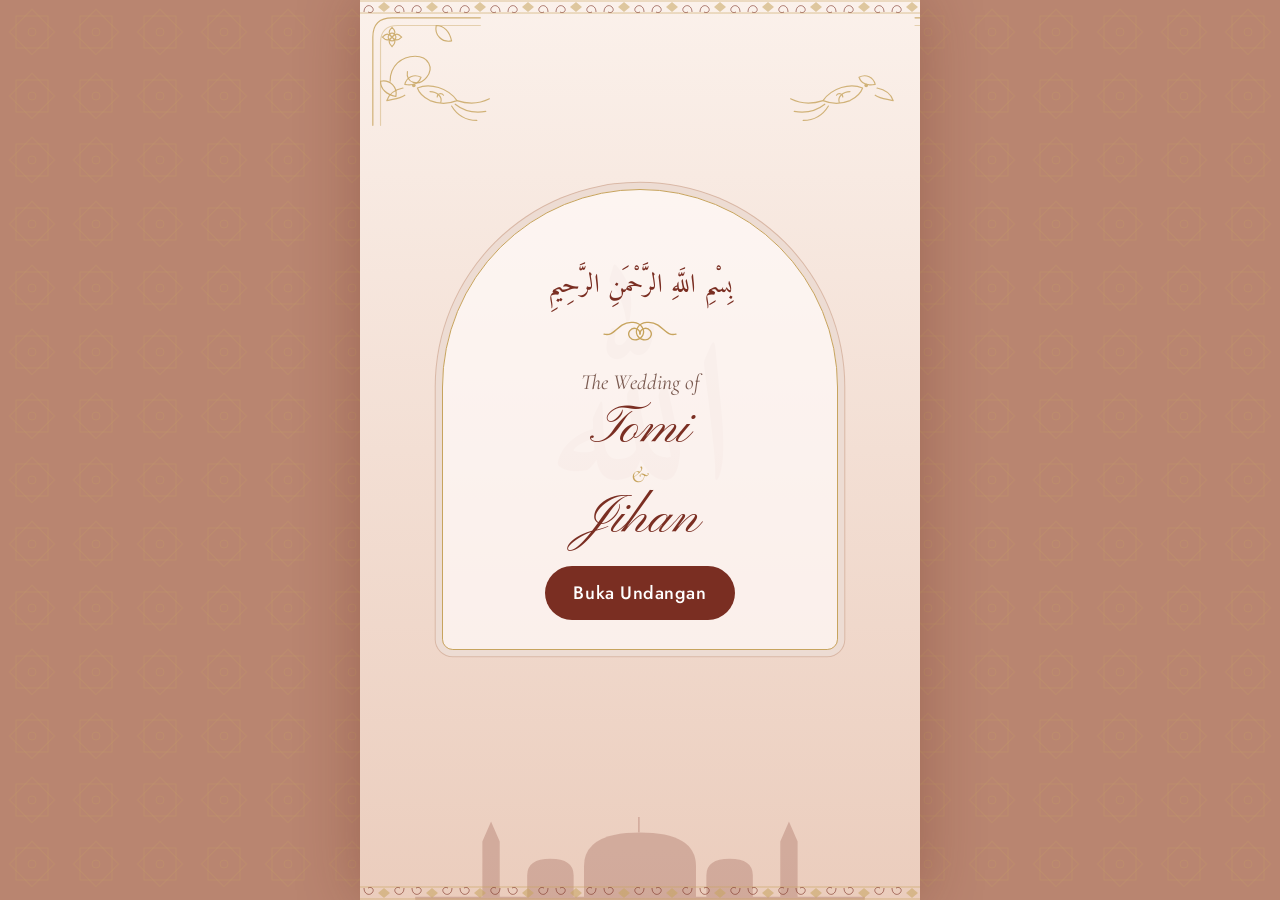
==== commit 7c0ecd37: "add analisis" ====
--- a/index.html
+++ b/index.html
@@ -17,6 +17,12 @@
     href="https://fonts.googleapis.com/css2?family=Amiri&family=Cormorant+Garamond:ital,wght@0,500;0,600;1,500&family=Jost:wght@400;500&family=Pinyon+Script&display=swap"
     rel="stylesheet">
   <link rel="stylesheet" href="css/style.css">
+  <script>
+    window.va = window.va || function () {
+      (window.vaq = window.vaq || []).push(arguments);
+    };
+  </script>
+  <script defer src="/_vercel/insights/script.js"></script>
 </head>
 
 <body>
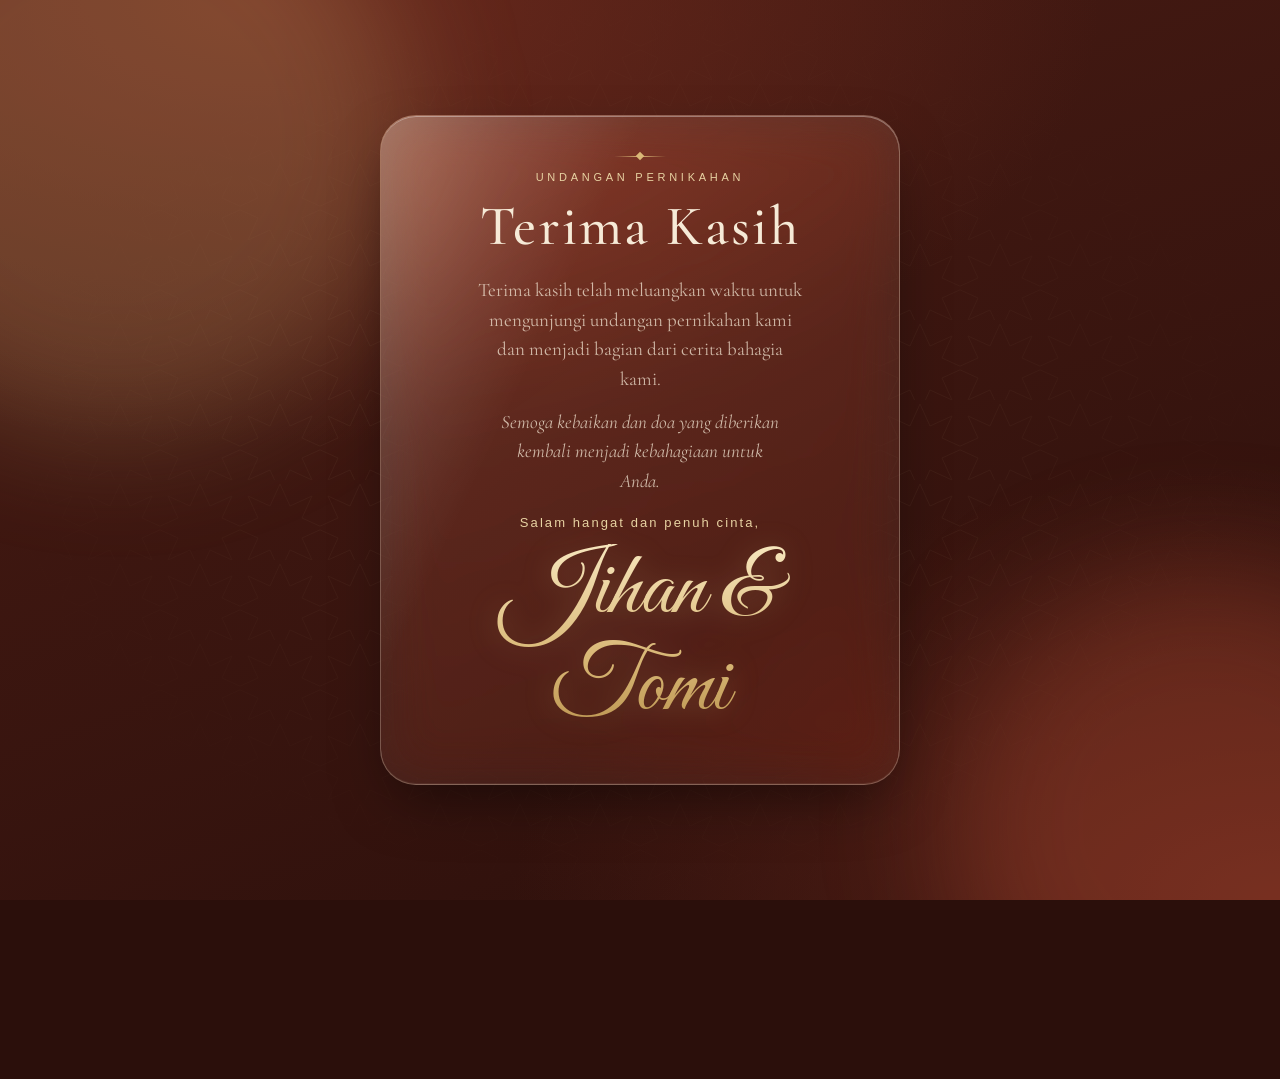
==== commit 880371fb: "buggfixx" ====
--- a/index.html
+++ b/index.html
@@ -1,209 +1,234 @@
 <!DOCTYPE html>
 <html lang="id">
-
 <head>
-  <meta charset="utf-8">
-  <meta name="viewport" content="width=device-width, initial-scale=1, viewport-fit=cover">
-  <title>The Wedding of tomi &amp; jihan</title>
-  <meta name="description"
-    content="Undangan pernikahan tomi &amp; jihan. Dengan memohon rahmat dan ridho Allah SWT, kami mengundang Anda untuk hadir di hari bahagia kami.">
-  <meta name="theme-color" content="#F4CFD9">
-  <meta property="og:title" content="The Wedding of tomi &amp; jihan">
-  <meta property="og:description" content="Kami mengundang Anda untuk hadir di hari bahagia kami.">
-  <meta property="og:type" content="website">
-  <link rel="preconnect" href="https://fonts.googleapis.com">
-  <link rel="preconnect" href="https://fonts.gstatic.com" crossorigin>
-  <link
-    href="https://fonts.googleapis.com/css2?family=Amiri&family=Cormorant+Garamond:ital,wght@0,500;0,600;1,500&family=Jost:wght@400;500&family=Pinyon+Script&display=swap"
-    rel="stylesheet">
-  <link rel="stylesheet" href="css/style.css">
+<meta charset="UTF-8">
+<meta name="viewport" content="width=device-width, initial-scale=1, viewport-fit=cover">
+<meta name="theme-color" content="#2b0f0b">
+<meta name="color-scheme" content="dark">
+<title>Terima Kasih — Jihan &amp; Tomi</title>
+<link rel="preconnect" href="https://fonts.googleapis.com">
+<link rel="preconnect" href="https://fonts.gstatic.com" crossorigin>
+<link href="https://fonts.googleapis.com/css2?family=Cormorant+Garamond:ital,wght@0,500;1,400;1,500&family=Great+Vibes&display=swap" rel="stylesheet">
+<style>
+  :root{
+    color-scheme:dark;
+    --bg-1:#2b0f0b;
+    --bg-2:#4a1c14;
+    --bg-3:#6b2a1d;
+    --gold:#d9b877;
+    --gold-soft:#e8d3a3;
+    --cream:#f6ead7;
+    --cream-dim:rgba(246,234,215,.74);
+    --glass:rgba(255,236,214,.09);
+    --glass-edge:rgba(255,236,214,.28);
+    --sans:-apple-system,BlinkMacSystemFont,"SF Pro Text","Segoe UI",Roboto,"Helvetica Neue",Arial,sans-serif;
+    --serif:"Cormorant Garamond",Georgia,"Times New Roman",serif;
+    --script:"Great Vibes","Snell Roundhand","Apple Chancery",cursive;
+  }
+  *{box-sizing:border-box;margin:0;padding:0}
+
+  /* FIX: warna solid di html + body sebagai fallback (iOS / in-app browser) */
+  html{
+    background:#2b0f0b;
+  }
+  html,body{
+    width:100%;
+    height:100%;
+    height:100dvh;
+    overflow:hidden;
+    overscroll-behavior:none;
+    touch-action:none;
+  }
+  body{
+    position:fixed;
+    inset:0;
+    font-family:var(--sans);
+    color:var(--cream);
+    background-color:#2b0f0b;
+    -webkit-font-smoothing:antialiased;
+  }
+
+  /* FIX: gradient dipindah ke layer sendiri, tidak bergantung propagasi background body */
+  .bg{
+    position:fixed;inset:0;z-index:0;pointer-events:none;
+    background-color:#2b0f0b;
+    background:
+      radial-gradient(120% 90% at 20% 0%, var(--bg-3) 0%, transparent 55%),
+      radial-gradient(100% 80% at 100% 100%, #5a2218 0%, transparent 60%),
+      linear-gradient(160deg, var(--bg-2), var(--bg-1));
+    background-color:#2b0f0b;
+  }
+
+  /* pola geometris islami, sangat tipis */
+  .pattern{
+    position:absolute;inset:0;opacity:.06;pointer-events:none;
+    background-image:url("data:image/svg+xml,%3Csvg xmlns='http://www.w3.org/2000/svg' width='80' height='80' viewBox='0 0 80 80'%3E%3Cg fill='none' stroke='%23e8d3a3' stroke-width='1'%3E%3Cpath d='M40 4l10 22 22-10-10 22 22 10-22 10 10 22-22-10-10 22-10-22-22 10 10-22-22-10 22-10-10-22 22 10z'/%3E%3C/g%3E%3C/svg%3E");
+    background-size:80px 80px;
+    -webkit-mask-image:radial-gradient(ellipse at center, #000 20%, transparent 75%);
+            mask-image:radial-gradient(ellipse at center, #000 20%, transparent 75%);
+  }
+
+  /* cahaya lembut di belakang kaca */
+  .orb{position:absolute;border-radius:50%;filter:blur(60px);pointer-events:none;will-change:transform}
+  .orb.a{width:46vmax;height:46vmax;left:-14vmax;top:-12vmax;background:rgba(217,184,119,.22);animation:drift 18s ease-in-out infinite alternate}
+  .orb.b{width:40vmax;height:40vmax;right:-14vmax;bottom:-14vmax;background:rgba(190,80,55,.30);animation:drift 22s ease-in-out infinite alternate-reverse}
+  @keyframes drift{to{transform:translate3d(6vmax,4vmax,0) scale(1.08)}}
+
+  .stage{
+    position:relative;z-index:1;
+    width:100%;height:100%;
+    display:flex;align-items:center;justify-content:center;
+    padding:max(env(safe-area-inset-top),14px) 16px max(env(safe-area-inset-bottom),14px);
+  }
+
+  .glass{
+    position:relative;
+    width:min(100%,520px);
+    max-height:100%;
+    display:flex;flex-direction:column;align-items:center;justify-content:space-between;
+    text-align:center;
+    gap:clamp(8px,2.2dvh,22px);
+    padding:clamp(18px,4.4dvh,46px) clamp(18px,6vw,48px);
+    border-radius:clamp(24px,4vw,36px);
+    background:linear-gradient(145deg,rgba(255,236,214,.15),var(--glass) 45%,rgba(255,236,214,.05));
+    border:1px solid var(--glass-edge);
+    -webkit-backdrop-filter:blur(26px) saturate(150%);
+            backdrop-filter:blur(26px) saturate(150%);
+    box-shadow:
+      inset 0 1px 0 rgba(255,255,255,.35),
+      inset 0 -1px 0 rgba(255,255,255,.06),
+      0 24px 60px -18px rgba(0,0,0,.55);
+    overflow:hidden;
+  }
+  /* pantulan cahaya */
+  .glass::before{
+    content:"";position:absolute;inset:0;border-radius:inherit;pointer-events:none;
+    background:linear-gradient(115deg,rgba(255,255,255,.22) 0%,rgba(255,255,255,0) 32%);
+  }
+
+  .ornament{
+    width:clamp(34px,6dvh,52px);height:1px;
+    background:linear-gradient(90deg,transparent,var(--gold),transparent);
+    position:relative;
+  }
+  .ornament::after{
+    content:"";position:absolute;left:50%;top:50%;width:6px;height:6px;
+    background:var(--gold);transform:translate(-50%,-50%) rotate(45deg);
+  }
+
+  .eyebrow{
+    font-size:clamp(9px,1.5dvh,11px);
+    letter-spacing:.34em;text-transform:uppercase;color:var(--gold-soft);
+    font-weight:500;
+  }
+  h1{
+    font-family:var(--serif);font-weight:500;
+    font-size:clamp(30px,6.4dvh,56px);
+    letter-spacing:.04em;line-height:1.05;
+    color:var(--cream);
+  }
+  .msg{
+    font-family:var(--serif);
+    font-size:clamp(14px,2.5dvh,19px);
+    line-height:1.55;color:var(--cream-dim);
+    max-width:36ch;
+  }
+  .msg.dua{font-style:italic}
+  .salam{
+    font-size:clamp(10px,1.7dvh,13px);
+    letter-spacing:.16em;color:var(--gold-soft);
+  }
+  .names{
+    font-family:var(--script);font-weight:400;
+    font-size:clamp(44px,10.5dvh,92px);
+    line-height:1.05;
+    background:linear-gradient(180deg,#f7e6bd 0%,var(--gold) 55%,#b78f4a 100%);
+    -webkit-background-clip:text;background-clip:text;
+    -webkit-text-fill-color:transparent;color:transparent;
+    padding:0 .1em .08em;
+    filter:drop-shadow(0 2px 14px rgba(217,184,119,.25));
+  }
+
+  .block{display:flex;flex-direction:column;align-items:center;gap:clamp(6px,1.6dvh,14px)}
+
+  /* animasi masuk */
+  .in{opacity:0;transform:translate3d(0,12px,0);animation:rise .9s cubic-bezier(.22,.8,.3,1) forwards}
+  .d1{animation-delay:.1s}.d2{animation-delay:.3s}.d3{animation-delay:.5s}
+  .d4{animation-delay:.7s}.d5{animation-delay:.95s}.d6{animation-delay:1.2s}
+  @keyframes rise{to{opacity:1;transform:none}}
+  .glass.in{transform:translate3d(0,18px,0) scale(.985);animation-name:card;animation-duration:1s}
+  @keyframes card{to{opacity:1;transform:none}}
+
+  @media (max-height:560px){
+    .eyebrow,.ornament{display:none}
+    .glass{padding:14px 22px}
+  }
+  @media (prefers-reduced-motion:reduce){
+    .in,.orb{animation:none;opacity:1;transform:none}
+  }
+</style>
+</head>
+<body>
+  <div class="bg"></div>
+  <div class="pattern"></div>
+  <div class="orb a"></div>
+  <div class="orb b"></div>
+
+  <main class="stage">
+    <section class="glass in">
+      <div class="block">
+        <div class="ornament in d1"></div>
+        <p class="eyebrow in d1">Undangan Pernikahan</p>
+        <h1 class="in d2">Terima Kasih</h1>
+      </div>
+
+      <div class="block">
+        <p class="msg in d3">Terima kasih telah meluangkan waktu untuk mengunjungi undangan pernikahan kami dan menjadi bagian dari cerita bahagia kami.</p>
+        <p class="msg dua in d4">Semoga kebaikan dan doa yang diberikan kembali menjadi kebahagiaan untuk Anda.</p>
+      </div>
+
+      <div class="block">
+        <p class="salam in d5">Salam hangat dan penuh cinta,</p>
+        <p class="names in d6">Jihan &amp; Tomi</p>
+      </div>
+    </section>
+  </main>
+
+  <audio id="bgm" autoplay loop playsinline>
+    <source src="assets/audio/lagu.mp3" type="audio/mpeg">
+  </audio>
+
   <script>
-    window.va = window.va || function () {
-      (window.vaq = window.vaq || []).push(arguments);
-    };
+    // kunci scroll/gesture di semua perangkat
+    ['touchmove','wheel','scroll'].forEach(function(e){
+      window.addEventListener(e,function(ev){ev.preventDefault();},{passive:false});
+    });
+    window.addEventListener('keydown',function(e){
+      if([32,33,34,35,36,37,38,39,40].indexOf(e.keyCode)>-1)e.preventDefault();
+    });
+
+    // iOS/Chrome blokir autoplay bersuara: coba play, kalau gagal, play pas sentuhan pertama
+    (function(){
+      var a=document.getElementById('bgm');
+      if(!a)return;
+      function go(){
+        var p=a.play();
+        if(p&&p.then){p.then(off).catch(function(){});}else{off();}
+      }
+      function off(){
+        ['touchstart','pointerdown','click','keydown'].forEach(function(e){
+          window.removeEventListener(e,go);
+        });
+      }
+      var p=a.play();
+      if(p&&p.catch){
+        p.catch(function(){
+          ['touchstart','pointerdown','click','keydown'].forEach(function(e){
+            window.addEventListener(e,go,{passive:true});
+          });
+        });
+      }
+    })();
   </script>
-  <script defer src="/_vercel/insights/script.js"></script>
-</head>
-
-<body>
-
-  <svg width="0" height="0" style="position:absolute" aria-hidden="true">
-    <symbol id="star" viewBox="0 0 60 60">
-      <g fill="none" stroke="currentColor" stroke-width="1">
-        <rect x="10" y="10" width="40" height="40" />
-        <rect x="10" y="10" width="40" height="40" transform="rotate(45 30 30)" />
-        <circle cx="30" cy="30" r="6" />
-      </g>
-    </symbol>
-    <symbol id="spiral" viewBox="0 0 80 30">
-      <g fill="none" stroke="currentColor" stroke-width="1.2" stroke-linecap="round">
-        <path d="M40 15c0-5 6-7 9-3s-1 9-6 8-8-6-5-11 12-6 18-2 9 10 16 8" />
-        <path d="M40 15c0-5-6-7-9-3s1 9 6 8 8-6 5-11-12-6-18-2-9 10-16 8" />
-      </g>
-    </symbol>
-    <symbol id="corner" viewBox="0 0 120 120">
-      <g fill="none" stroke="currentColor" stroke-width="1.2" stroke-linecap="round">
-        <path d="M4 116V24Q4 4 24 4H116" />
-        <path d="M12 116V30Q12 12 30 12H116" opacity=".5" />
-        <path d="M22 70c0-16 12-26 26-26s20 12 12 22-22 6-20-6" />
-        <circle cx="24" cy="24" r="4" />
-        <path
-          d="M24 14c4 4 4 6 0 10-4-4-4-6 0-10zM34 24c-4 4-6 4-10 0 4-4 6-4 10 0zM14 24c4-4 6-4 10 0-4 4-6 4-10 0zM24 34c-4-4-4-6 0-10 4 4 4 6 0 10z" />
-        <path d="M70 12c-2 10 6 18 16 16-2-10-8-16-16-16zM12 70c10-2 18 6 16 16-10-2-16-8-16-16z" />
-      </g>
-    </symbol>
-    <symbol id="bird" viewBox="0 0 120 80">
-      <g fill="none" stroke="currentColor" stroke-width="1.3" stroke-linecap="round" stroke-linejoin="round">
-        <path d="M20 30c-10 2-16 8-18 14 8-2 14-2 20-6" />
-        <path d="M22 26c2-8 10-12 18-8-2 6-8 10-18 8z" />
-        <path d="M36 30c14-6 34 0 44 14-10 4-20 4-30 0-8-4-12-8-14-14z" />
-        <path d="M50 34c8 0 14 6 12 12" />
-        <path d="M80 44c12 4 24 4 36-2M78 48c10 8 22 10 34 8M74 50c6 10 16 16 28 16" />
-        <path d="M58 40c0-4 5-5 7-2" />
-        <circle cx="32" cy="27" r="1.4" fill="currentColor" />
-      </g>
-    </symbol>
-    <symbol id="vine" viewBox="0 0 60 200">
-      <g fill="none" stroke="currentColor" stroke-width="1.2" stroke-linecap="round">
-        <path d="M30 200C10 160 50 130 30 90S10 30 30 0" />
-        <path
-          d="M24 170c-14-2-18-12-16-20 12 0 18 8 16 20zM36 140c14-2 18-12 16-20-12 0-18 8-16 20zM22 110c-14-2-18-12-16-20 12 0 18 8 16 20zM36 80c14-2 18-12 16-20-12 0-18 8-16 20zM24 50c-12-2-16-10-14-18 10 0 16 8 14 18zM32 20c10-2 12-8 10-14-8 0-12 6-10 14z" />
-      </g>
-    </symbol>
-    <symbol id="mosque" viewBox="0 0 400 90">
-      <g fill="currentColor">
-        <path d="M150 90V60q0-30 50-30t50 30v30z" />
-        <path
-          d="M199 30V16M60 90V38l7-16 7 16v52zM326 90V38l7-16 7 16v52zM100 90V68q0-14 20-14t20 14v22zM260 90V68q0-14 20-14t20 14v22zM0 88h400v2H0z"
-          stroke="currentColor" stroke-width="1.5" />
-      </g>
-    </symbol>
-    <symbol id="moon" viewBox="0 0 40 40">
-      <path fill="currentColor" d="M28 6a15 15 0 1 0 6 22A12 12 0 0 1 28 6z" />
-      <path fill="currentColor" d="M31 14l1.3 3 3 .4-2.2 2 .6 3-2.7-1.6-2.7 1.6.6-3-2.2-2 3-.4z" />
-    </symbol>
-  </svg>
-
-  <div class="deck" id="deck">
-    <div class="track" id="track">
-
-      <!-- 1. COVER -->
-      <section class="slide s-blush" data-deco="cornersTop birds" aria-label="Cover">
-        <b class="calli" aria-hidden="true">ﷲ</b>
-        <div class="frame arch">
-          <p class="arab rv" lang="ar" dir="rtl">بِسْمِ اللَّهِ الرَّحْمَنِ الرَّحِيمِ</p>
-          <svg class="orn rv">
-            <use href="#spiral" />
-          </svg>
-          <p class="small rv">The Wedding of</p>
-          <h1 class="names rv"><span data-bind="groom.nick"></span><em>&amp;</em><span data-bind="bride.nick"></span>
-          </h1>
-          <p class="guest rv" id="guestBox" hidden>Kepada Yth. <strong id="guest"></strong></p>
-          <button class="btn rv" type="button" data-act="next">Buka Undangan</button>
-        </div>
-        <svg class="d mosque" aria-hidden="true">
-          <use href="#mosque" />
-        </svg>
-      </section>
-
-      <!-- 2. SAMBUTAN -->
-      <section class="slide s-rose" data-deco="corners moon" aria-label="Sambutan">
-        <b class="calli" aria-hidden="true" lang="ar">السلام عليكم</b>
-        <p class="arab rv" lang="ar" dir="rtl">اَلسَّلَامُ عَلَيْكُمْ وَرَحْمَةُ اللَّهِ</p>
-        <div class="div rv"><svg>
-            <use href="#star" />
-          </svg></div>
-        <h2 class="h rv">Assalamu’alaikum<br>Warahmatullahi Wabarakatuh</h2>
-        <p class="lead rv">Dengan memohon rahmat dan ridho Allah SWT, kami mengundang Anda untuk hadir di hari bahagia
-          kami.</p>
-        <svg class="orn rv">
-          <use href="#spiral" />
-        </svg>
-      </section>
-
-      <!-- 3. MEMPELAI -->
-      <section class="slide s-cream" data-deco="corners vine" aria-label="Mempelai">
-        <p class="small rv">Dengan penuh syukur, kami mempersatukan</p>
-        <div class="person rv">
-          <h2 class="script" data-bind="groom.full"></h2>
-          <p>Putra dari<br><span data-bind="groom.parents"></span></p>
-        </div>
-        <div class="div rv"><svg>
-            <use href="#star" />
-          </svg></div>
-        <div class="person rv">
-          <h2 class="script" data-bind="bride.full"></h2>
-          <p>Putri dari<br><span data-bind="bride.parents"></span></p>
-        </div>
-      </section>
-
-      <!-- 4. AYAT -->
-      <section class="slide s-blush" data-deco="cornersTop moon" aria-label="Ayat">
-        <b class="calli" aria-hidden="true" lang="ar">مَوَدَّةً وَرَحْمَةً</b>
-        <div class="frame arch">
-          <svg class="orn rv">
-            <use href="#spiral" />
-          </svg>
-          <p class="quote rv">Dan di antara tanda-tanda kekuasaan-Nya ialah Dia menciptakan untukmu pasangan hidup dari
-            jenismu sendiri supaya kamu mendapat ketenangan hati dan Dia menjadikan kasih sayang di antara kamu.</p>
-          <p class="ref rv">QS. Ar-Rum: 21</p>
-        </div>
-      </section>
-
-      <!-- 5 & 6. AKAD, RESEPSI (diisi dari CONFIG) -->
-      <section class="slide s-cream" id="sAkad" data-deco="corners birds" aria-label="Akad Nikah"></section>
-      <section class="slide s-dusty" id="sResepsi" data-deco="corners birds" aria-label="Resepsi"></section>
-
-      <!-- 7. LOKASI -->
-      <section class="slide s-cream" id="sLokasi" data-deco="corners vine" aria-label="Lokasi"></section>
-
-      <!-- 8. COUNTDOWN -->
-      <section class="slide s-rose" data-deco="cornersTop moon" aria-label="Hitung mundur">
-        <b class="calli" aria-hidden="true" lang="ar">سَكِينَة</b>
-        <p class="small rv">Menuju hari bahagia</p>
-        <div class="div rv"><svg>
-            <use href="#star" />
-          </svg></div>
-        <div class="count rv" id="count" role="timer">
-          <div><b id="cd-d">0</b><span>Hari</span></div>
-          <div><b id="cd-h">0</b><span>Jam</span></div>
-          <div><b id="cd-m">0</b><span>Menit</span></div>
-          <div><b id="cd-s">0</b><span>Detik</span></div>
-        </div>
-        <p class="h" id="cdDone" hidden>Hari bahagia telah tiba.</p>
-      </section>
-
-      <!-- 9. KISAH -->
-      <section class="slide s-blush" data-deco="corners vine" aria-label="Kisah kami">
-        <h2 class="h rv">Kisah Kami</h2>
-        <ol class="timeline" id="timeline"></ol>
-      </section>
-
-      <!-- 10. PENUTUP -->
-      <section class="slide s-cream" data-deco="cornersTop moon" aria-label="Penutup">
-        <b class="calli" aria-hidden="true" lang="ar">بَارَكَ اللَّه</b>
-        <p class="arab rv" lang="ar" dir="rtl">بَارَكَ اللَّهُ لَكُمَا وَجَمَعَ بَيْنَكُمَا فِي خَيْرٍ</p>
-        <p class="lead rv">Merupakan suatu kehormatan bagi kami apabila Bapak/Ibu/Saudara/i berkenan hadir dan
-          memberikan doa restu.</p>
-        <p class="small rv">Wassalamu’alaikum Warahmatullahi Wabarakatuh</p>
-        <h2 class="names rv"><span data-bind="groom.nick"></span><em>&amp;</em><span data-bind="bride.nick"></span></h2>
-        <svg class="d mosque" aria-hidden="true">
-          <use href="#mosque" />
-        </svg>
-      </section>
-
-    </div>
-
-    <nav class="nav" aria-label="Navigasi undangan">
-      <button class="btn ghost" type="button" data-act="prev">↑ Kembali</button>
-      <span class="ind" id="ind" aria-live="polite">01 / 10</span>
-      <button class="btn" type="button" data-act="next" id="nextBtn">Lanjut ↓</button>
-    </nav>
-    <div class="dots" id="dots" aria-hidden="true"></div>
-    <div class="fx" id="fx" aria-hidden="true"></div>
-  </div>
-  <audio id="bgm" src="assets/1.mp3" loop preload="auto"></audio>
-  <script src="js/script.js"></script>
 </body>
-
-</html>+</html>
